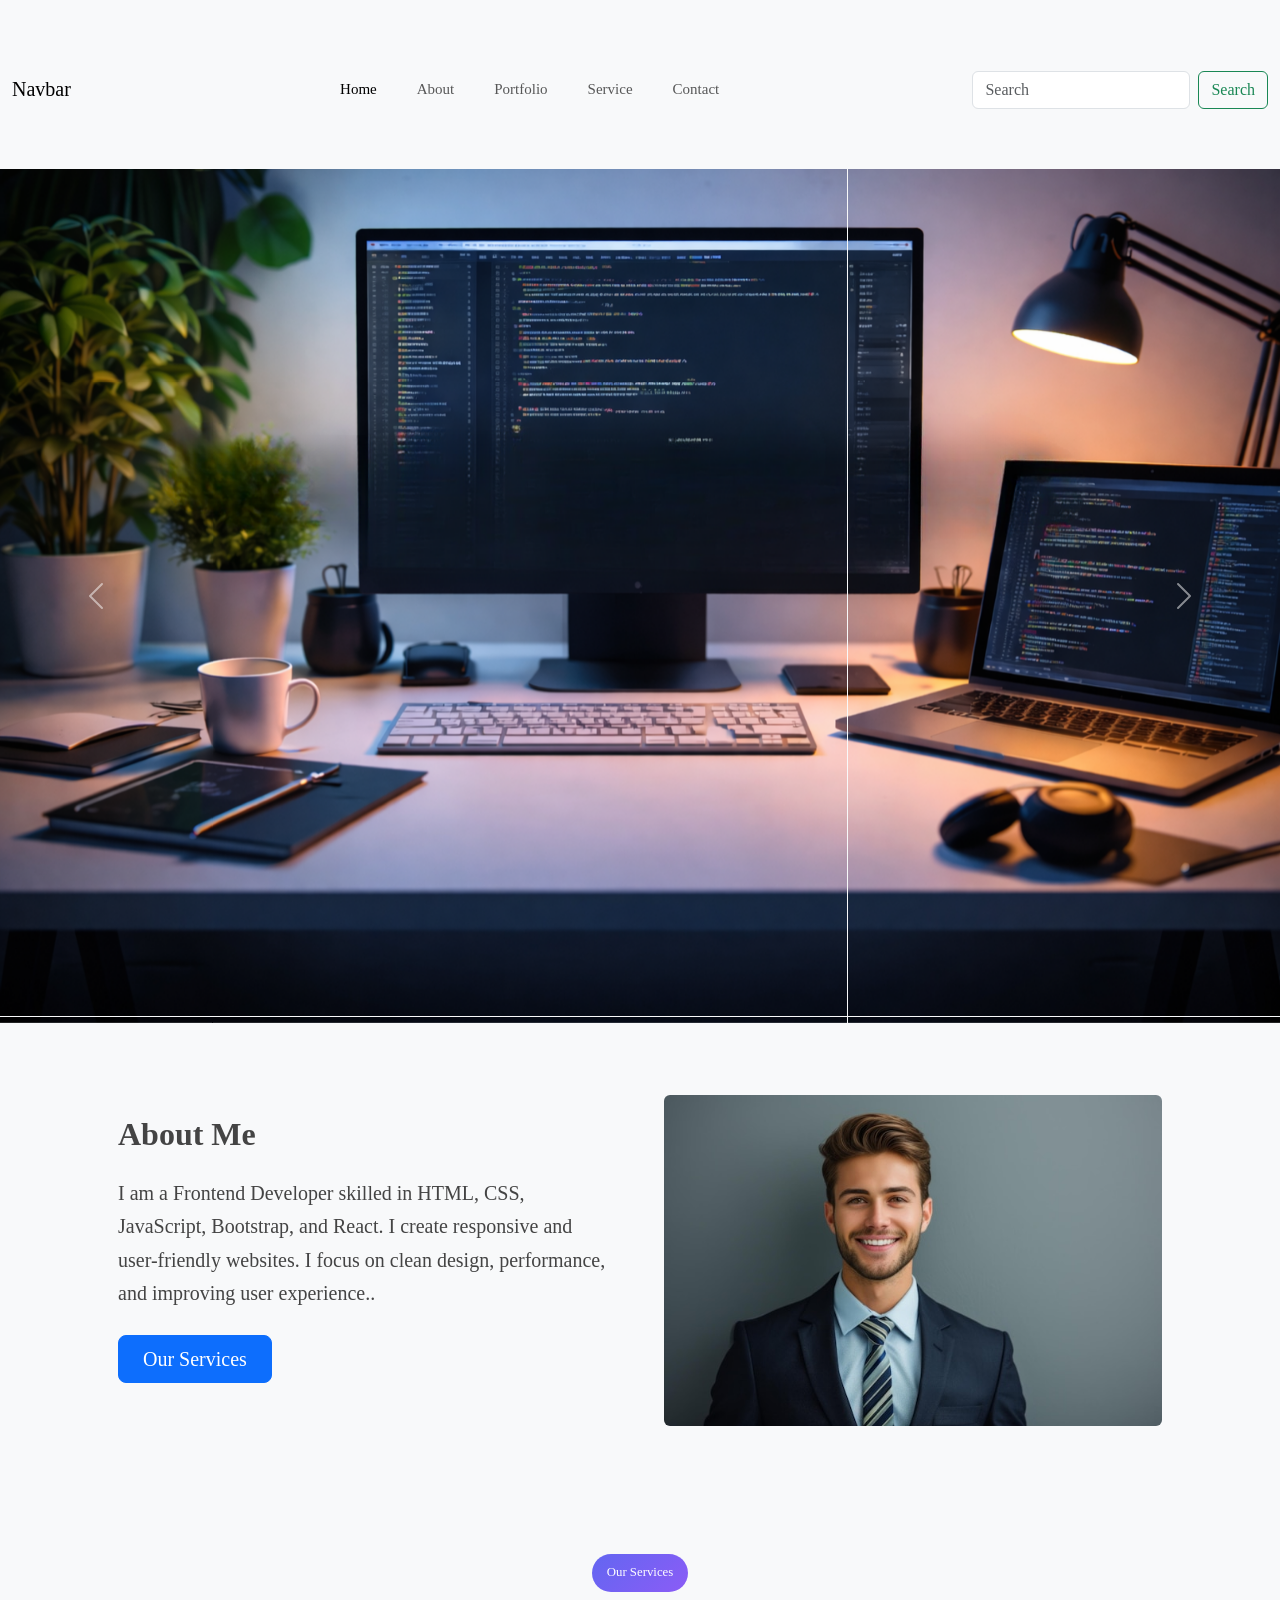
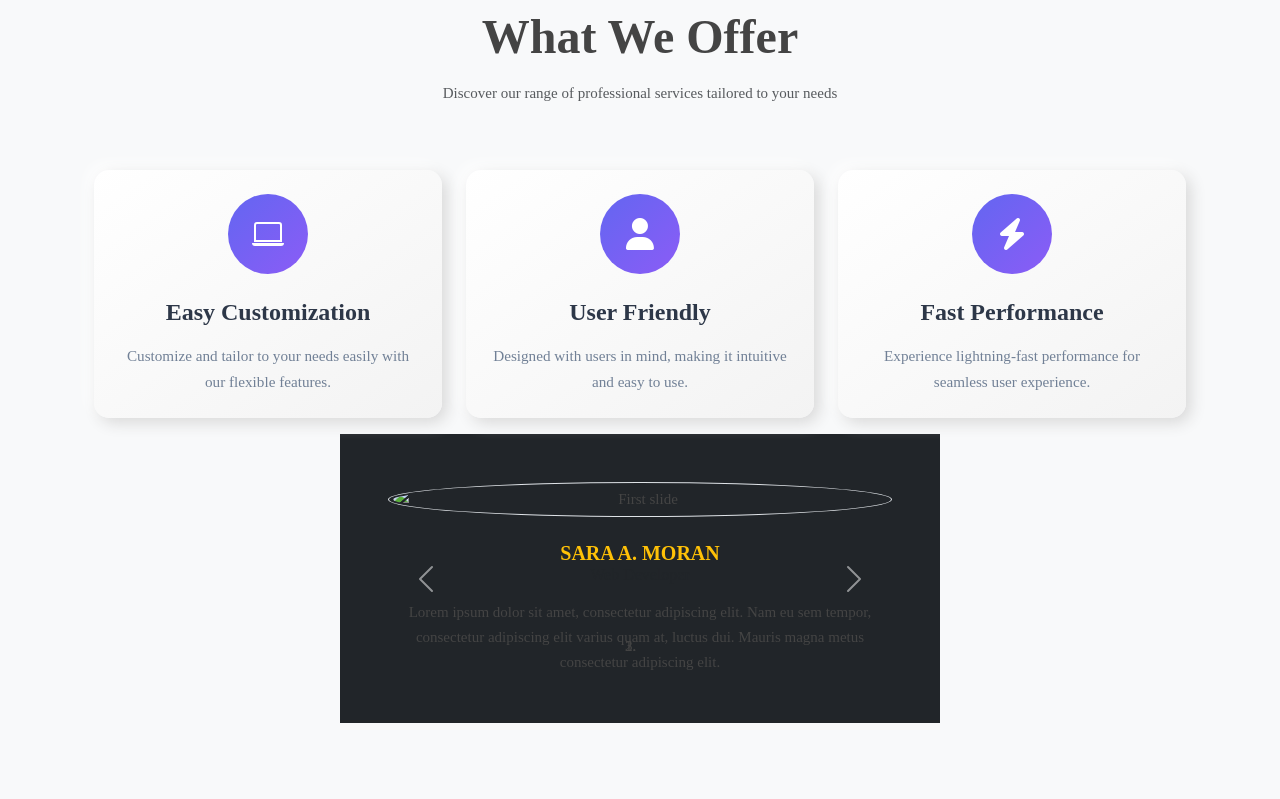
==== index.html @ 56223e3a "first commit" ====
<!DOCTYPE html>
<html lang="en">
<head>
    <meta charset="UTF-8">
    <meta name="viewport" content="width=device-width, initial-scale=1.0">
    <link rel="stylesheet" href="/bootstrap-5.3.8-dist/css/bootstrap.min.css">
    <link rel="stylesheet" href="/css/index.css">
    <link rel="stylesheet" href="https://cdn.jsdelivr.net/npm/@fortawesome/fontawesome-free@6.6.0/css/all.min.css" crossorigin="anonymous" />
    <title>Document</title>
</head>
<body>
    <!-- nav_section -->
     <nav class="navbar navbar-expand-lg bg-body-tertiary">
        <div class="container-fluid">
            <a class="navbar-brand" href="#">Navbar</a>
            <button class="navbar-toggler" type="button" data-bs-toggle="collapse" data-bs-target="#navbarSupportedContent" aria-controls="navbarSupportedContent" aria-expanded="false" aria-label="Toggle navigation">
            <span class="navbar-toggler-icon"></span>
            </button>
            <div class="collapse navbar-collapse" id="navbarSupportedContent">
            <ul class="navbar-nav mx-auto mb-2 mb-lg-0  gap-4">
                <li class="nav-item">
                <a class="nav-link active" aria-current="page" href="#">Home</a>
                </li>
                <li class="nav-item">
                    <a class="nav-link" href="#">About</a>
                </li>
                <li class="nav-item ">
                    <a class="nav-link  href="#"  >Portfolio</a>
                </li>
                <li class="nav-item">
                    <a class="nav-link" href="#">Service</a>
                </li>
                <li class="nav-item">
                    <a class="nav-link" href="#">Contact</a>
                </li>
            </ul>
            <form class="d-flex" role="search">
                <input class="form-control me-2" type="search" placeholder="Search" aria-label="Search"/>
                <button class="btn btn-outline-success" type="submit">Search</button>
            </form>
            </div>
        </div>
     </nav>
    <!-- nav_section -->

    <!-- banner-sction -->
      <div id="carouselExample" class="carousel slide carousel_slide">
        <div class="carousel-inner">
            <div class="carousel-item active">
            <img src="/imges/d.png" class="d-block w-100 h-70%" alt="...">
            </div>
            <div class="carousel-item">
            <img src="/imges/d.png" class="d-block w-100" alt="...">
            </div>
            <div class="carousel-item">
            <img src="/imges/d.png" class="d-block w-100" alt="...">
            </div>
        </div>
        <button class="carousel-control-prev" type="button" data-bs-target="#carouselExample" data-bs-slide="prev">
            <span class="carousel-control-prev-icon" aria-hidden="true"></span>
            <span class="visually-hidden">Previous</span>
        </button>
        <button class="carousel-control-next" type="button" data-bs-target="#carouselExample" data-bs-slide="next">
            <span class="carousel-control-next-icon" aria-hidden="true"></span>
            <span class="visually-hidden">Next</span>
        </button>
        </div>
    <!-- banner-sction -->
     
    <!-- about_section -->
        <section id="about" class="py-5 bg-light">
            <div class="container px-4 px-lg-5">
                <div class="row gx-4 gx-lg-5 align-items-center">
                    <div class="col-lg-6">
                        <h2 class="fw-bolder mb-4">About Me</h2>
                        <p class="lead mb-4">I am a Frontend Developer skilled in HTML, CSS, JavaScript, Bootstrap, and React. I create responsive and user-friendly websites. I focus on clean design, performance, and improving user experience..</p>
                        <a class="btn btn-primary btn-lg px-4 me-sm-3" href="#features">Our Services</a>
                    </div>
                    <div class="col-lg-6 pt-4">
                        <img src="/imges/men.jpg" alt="About TechNova" class="img-fluid rounded">
                    </div>
                </div>
            </div>
        </section>
    <!-- about_section -->

    <!-- service_section -->
     <section class="service_section">
        <div class="container">
                <div class="container">
                <div class="row justify-content-center">
                    <div class="col-12 text-center mb-5">
                        <span class="custom-badge text-white mb-3 d-inline-block">Our Services</span>
                        <h2 class="display-5 fw-bold mb-3">What We Offer</h2>
                        <p class="text-muted">Discover our range of professional services tailored to your needs</p>
                    </div>
                </div>
                <div class="row g-4">
                    <div class="col-md-4">
                        <div class="service-card h-100 p-4">
                            <div class="icon-wrapper mb-4">
                                <svg width="32" height="32" fill="white" viewBox="0 0 16 16" class="bi bi-laptop">
                                    <path
                                        d="M13.5 3a.5.5 0 0 1 .5.5V11H2V3.5a.5.5 0 0 1 .5-.5h11zm-11-1A1.5 1.5 0 0 0 1 3.5V12h14V3.5A1.5 1.5 0 0 0 13.5 2h-11zM0 12.5h16a1.5 1.5 0 0 1-1.5 1.5h-13A1.5 1.5 0 0 1 0 12.5z" />
                                </svg>
                            </div>
                            <h4 class="service-title text-center mb-3">Easy Customization</h4>
                            <p class="service-text text-center mb-0">Customize and tailor to your needs easily with our flexible features.</p>
                        </div>
                    </div>
                    <div class="col-md-4">
                        <div class="service-card h-100 p-4">
                            <div class="icon-wrapper mb-4">
                               <i class="fas fa-user"></i>
                            </div>
                            <h4 class="service-title text-center mb-3">User Friendly</h4>
                            <p class="service-text text-center mb-0">Designed with users in mind, making it intuitive and easy to use.</p>
                        </div>
                    </div>
                    <div class="col-md-4">
                        <div class="service-card h-100 p-4">
                            <div class="icon-wrapper mb-4">
                               <i class="fas fa-bolt"></i>
                            </div>
                            <h4 class="service-title text-center mb-3">Fast Performance</h4>
                            <p class="service-text text-center mb-0">Experience lightning-fast performance for seamless user experience.</p>
                        </div>
                    </div>
                </div>
            </div>
        </div>
     </section>
    <!-- service_section -->
     
    <!-- section_feedback -->
     <section class="testimonials-section">
        <div class="container">
            <div class="bg-dark p-5 mx-auto mt-3 mb-3" style="max-width:600px;">
            <div id="carouselTestimonial" class="carousel carousel-testimonial slide" data-ride="carousel">
            <ol class="carousel-indicators">
                <li data-target="#carouselTestimonial" data-slide-to="0" class="active"></li>
                <li data-target="#carouselTestimonial" data-slide-to="1"></li>
                <li data-target="#carouselTestimonial" data-slide-to="2"></li>
            </ol>
            <div class="carousel-inner">
                <div class="carousel-item text-center active">
                <div class="carousel-testimonial-img p-1 border rounded-circle m-auto">
                <img class="d-block w-100 rounded-circle" src="https://i0.wp.com/blog.codepen.io/wp-content/uploads/2012/06/Button-White-Small.png?resize=125%2C125&ssl=1" alt="First slide">
                </div>
                <h5 class="mt-4 mb-0"><strong class="text-warning text-uppercase">SARA A. MORAN</strong></h5>
                <h6 class="text-dark m-0">Web Developer</h6>
                <p class="m-0 pt-3">Lorem ipsum dolor sit amet, consectetur adipiscing elit. Nam eu sem tempor, consectetur adipiscing elit varius quam at, luctus dui. Mauris magna metus consectetur adipiscing elit.</p>
                </div>
                <div class="carousel-item text-center">
                <div class="carousel-testimonial-img p-1 border rounded-circle m-auto">
                <img class="d-block w-100 rounded-circle" src="https://i0.wp.com/blog.codepen.io/wp-content/uploads/2012/06/Button-White-Small.png?resize=125%2C125&ssl=1" alt="Second slide">
                </div>
                <h5 class="mt-4 mb-0"><strong class="text-warning text-uppercase">STEVE FONSI</strong></h5>
                <h6 class="text-dark m-0">Web Designer</h6>
                <p class="m-0 pt-3">Lorem ipsum dolor sit amet, consectetur adipiscing elit. Nam eu sem tempor, consectetur adip varius quam at, luctus dui. Mauris magna metus, dapibus nec turpis vel.</p>
                </div>
                <div class="carousel-item text-center">
                <div class="carousel-testimonial-img p-1 border rounded-circle m-auto">
                <img class="d-block w-100 rounded-circle" src="https://i0.wp.com/blog.codepen.io/wp-content/uploads/2012/06/Button-White-Small.png?resize=125%2C125&ssl=1" alt="Third slide">
                </div>
                <h5 class="mt-4 mb-0"><strong class="text-warning text-uppercase">SANDRA M. GARCIA</strong></h5>
                <h6 class="text-dark m-0">Seo Analyst</h6>
                <p class="m-0 pt-3">Lorem ipsum dolor sit amet, consectetur adipiscing elit. Nam eu sem tempor, varius quam at, consectetur adipiscing elit consectetur adipiscing elit luctus dui. Mauris magna metus.</p>
                </div>
            </div>
            <a class="carousel-control-prev" href="#carouselTestimonial" role="button" data-slide="prev">
                <span class="carousel-control-prev-icon" aria-hidden="true"></span>
                <span class="sr-only">Previous</span>
            </a>
            <a class="carousel-control-next" href="#carouselTestimonial" role="button" data-slide="next">
                <span class="carousel-control-next-icon" aria-hidden="true"></span>
                <span class="sr-only">Next</span>
            </a>
            </div>
            </div>
        </div>
    <!-- section_feedback -->
    <script src="/bootstrap-5.3.8-dist/js/bootstrap.min.js"></script>
    <script src="/js/index.js"></script>
</body>
</html>
---- css/index.css ----
.carousel_slide{
    margin-top: 50px !important;
}

/* service_section */

.service_section{
    margin-top: 80px;
}
.service-card {
            transition: all 0.3s ease;
            border: none;
            border-radius: 15px;
            overflow: hidden;
            background: linear-gradient(145deg, #ffffff, #f3f3f3);
            box-shadow: 5px 5px 15px #d9d9d9, -5px -5px 15px #ffffff;
        }
        
        .service-card:hover {
            transform: translateY(-10px);
            box-shadow: 8px 8px 20px #d1d1d1, -8px -8px 20px #ffffff;
        }
        
        .icon-wrapper {
            width: 80px;
            height: 80px;
            border-radius: 50%;
            display: flex;
            align-items: center;
            justify-content: center;
            margin: 0 auto;
            background: linear-gradient(135deg, #6366f1, #8b5cf6);
        }

        .icon-wrapper i {
            color: #ffffff;
            font-size: 2rem;
        }
        
        .custom-badge {
            background: linear-gradient(135deg, #6366f1, #8b5cf6);
            padding: 8px 15px;
            border-radius: 20px;
            font-size: 0.8rem;
            font-weight: 500;
        }
        
        .service-title {
            color: #2d3748;
            font-weight: 600;
        }
        
        .service-text {
            color: #718096;
            font-size: 0.95rem;
        }

        body {
            background-color: #f8f9fa;
            min-height: 100vh;
            padding: 40px 0;
        }
/* service_section */

/* client_feedback */
img {
  max-width: 100%;
}

body {
  font-family: 'Roboto Slab', serif;
  font-size: 15px;
  line-height: 1.67;
  color: #444;
  padding: 60px 0;
}

.section-title {
  font-size: 28px;
  margin-bottom: 20px;
  padding-bottom: 20px;
  font-weight: 400;
  display: inline-block;
  position: relative;
}
.section-title:after,
.section-title:before {
  content: '';
  position: absolute;
  bottom: 0;
}
.section-title:after {
  height: 2px;
  background-color: rgba(252, 92, 15, 0.46);
  left: 25%;
  right: 25%;
}

.section-title:before {
  width: 15px;
  height: 15px;
  border: 3px solid #fff;
  background-color: #fc5c0f;
  left: 50%;
  transform: translatex(-50%);
  bottom: -6px;
  z-index: 9;
  border-radius: 50%;
}

/* CAROUSEL STARTS */
.customer-feedback .owl-item img {
  width: 85px;
  height: 85px;
}

.feedback-slider-item {
  position: relative;
  padding: 60px;
  margin-top: -40px;
}

.customer-name {
  margin-top: 15px;
  margin-bottom: 25px;
  font-size: 20px;
  font-weight: 500;
}

.feedback-slider-item p {
  line-height: 1.875;
}

.customer-rating {
  background-color: #eee;
  border: 3px solid #fff;
  color: rgba(1, 1, 1, 0.702);
  font-weight: 700;
  border-radius: 50%;
  position: absolute;
  width: 47px;
  height: 47px;
  line-height: 44px;
  font-size: 15px;
  right: 0;
  top: 77px;
  text-indent: -3px;
}

.thumb-prev .customer-rating {
  top: -20px;
  left: 0;
  right: auto;
}

.thumb-next .customer-rating {
  top: -20px;
  right: 0;
}

.customer-rating i {
  color: rgb(251, 90, 13);
  position: absolute;
  top: 10px;
  right: 5px;
  font-weight: 600;
  font-size: 12px;
}

/* GREY BACKGROUND COLOR OF THE ACTIVE SLIDER */
.feedback-slider-item:after {
  content: '';
  position: absolute;
  left: 20px;
  right: 20px;
  bottom: 0;
  top: 103px;
  background-color: #f6f6f6;
  border: 1px solid rgba(251, 90, 13, .1);
  border-radius: 10px;
  z-index: -1;
}

.thumb-prev,
.thumb-next {
  position: absolute;
  z-index: 99;
  top: 45%;
  width: 98px;
  height: 98px;
  left: -90px;
  cursor: pointer;
  -webkit-transition: all .3s;
  transition: all .3s;
}

.thumb-next {
  left: auto;
  right: -90px;
}

.feedback-slider-thumb img {
  width: 100%;
  height: 100%;
  border-radius: 50%;
  overflow: hidden;
}

.feedback-slider-thumb:hover {
  opacity: .8;
  -ms-filter: "progid:DXImageTransform.Microsoft.Alpha(Opacity=80)";
}

.customer-feedback .owl-nav [class*="owl-"] {
  position: relative;
  display: inline-block;
  bottom: 45px;
  transition: all .2s ease-in;
}

.customer-feedback .owl-nav i {
  background-color: transparent;
  color: rgb(251, 90, 13);
  font-size: 25px;
}

.customer-feedback .owl-prev {
  left: -15px;
}

.customer-feedback .owl-prev:hover {
  left: -20px;
}

.customer-feedback .owl-next {
  right: -15px;
}

.customer-feedback .owl-next:hover {
  right: -20px;
}

/* DOTS */
.customer-feedback .owl-dots {
  position: absolute;
  left: 50%;
  transform: translateX(-50%);
  bottom: 35px;
}
.customer-feedback .owl-dot {
  display: inline-block;
}

.customer-feedback .owl-dots .owl-dot span {
  width: 11px;
  height: 11px;
  margin: 0 5px;
  background: #fff;
  border: 1px solid rgb(251, 90, 13);
  display: block;
  -webkit-backface-visibility: visible;
  -webkit-transition: all 200ms ease;
  transition: all 200ms ease;
  border-radius: 50%;
}

.customer-feedback .owl-dots .owl-dot.active span {
  background-color: rgb(251, 90, 13);
}

/* RESPONSIVE */
@media screen and (max-width: 767px) {
  .feedback-slider-item:after {
    left: 30px;
    right: 30px;
  }
  .customer-feedback .owl-nav [class*="owl-"] {
    position: absolute;
    top: 50%;
    transform: translateY(-50%);
    margin-top: 45px;
    bottom: auto;
  }
  .customer-feedback .owl-prev {
    left: 0;
  }
  .customer-feedback .owl-next {
    right: 0;
  }
  
}

/* extra */
.copyright {
  text-align: center;
  margin-top: 30px;
  font-size: 1.6rem;
  background-color: #eee;
}
.copyright a {
  display: inline-block;
  padding: 10px 2px;
}
.upwork {
  color: #37a000;
}
.upwork:after {
  content: '/';
  margin-left: 10px;
}
.fiverr {
  color: #1dbf73;
}
.copyright .triplebyte {
  display: block;
  padding-top: 0;
  color: #344759;
  text-decoration: underline;
} 
/* client_feedback */
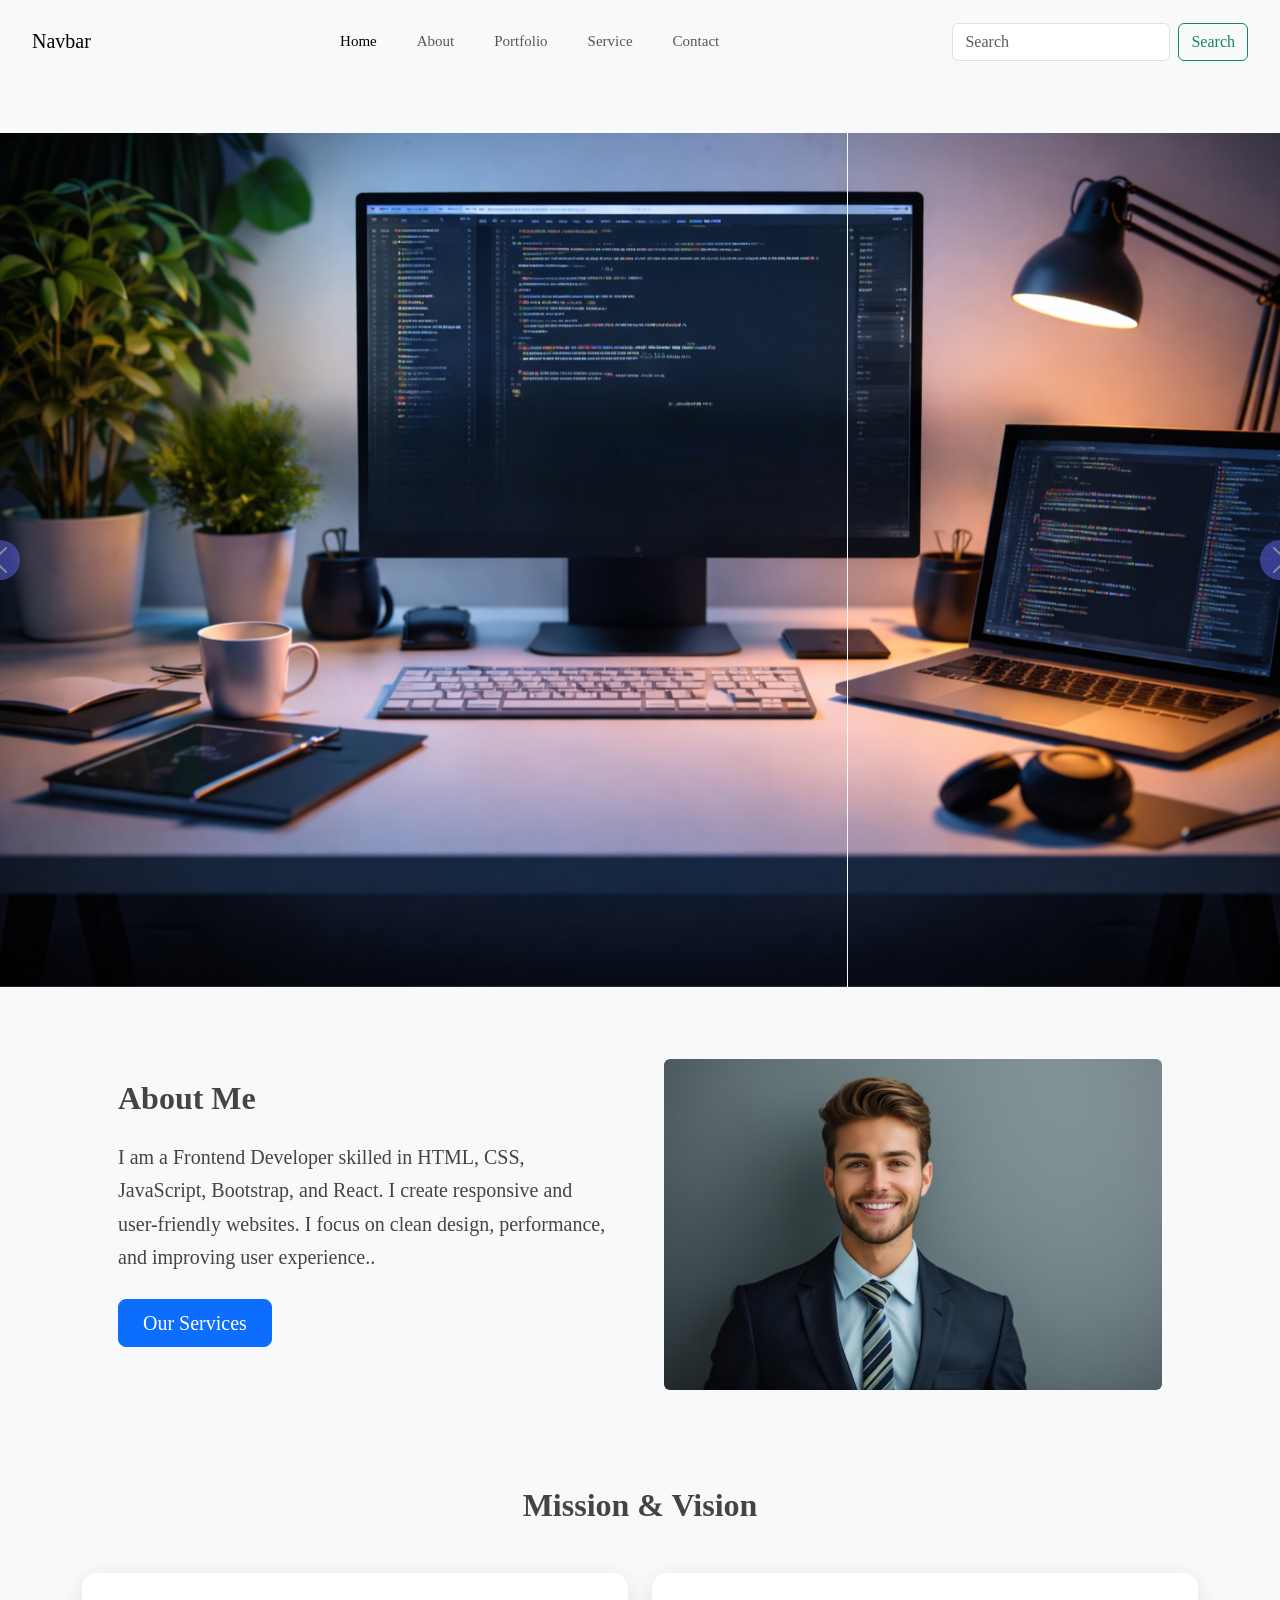
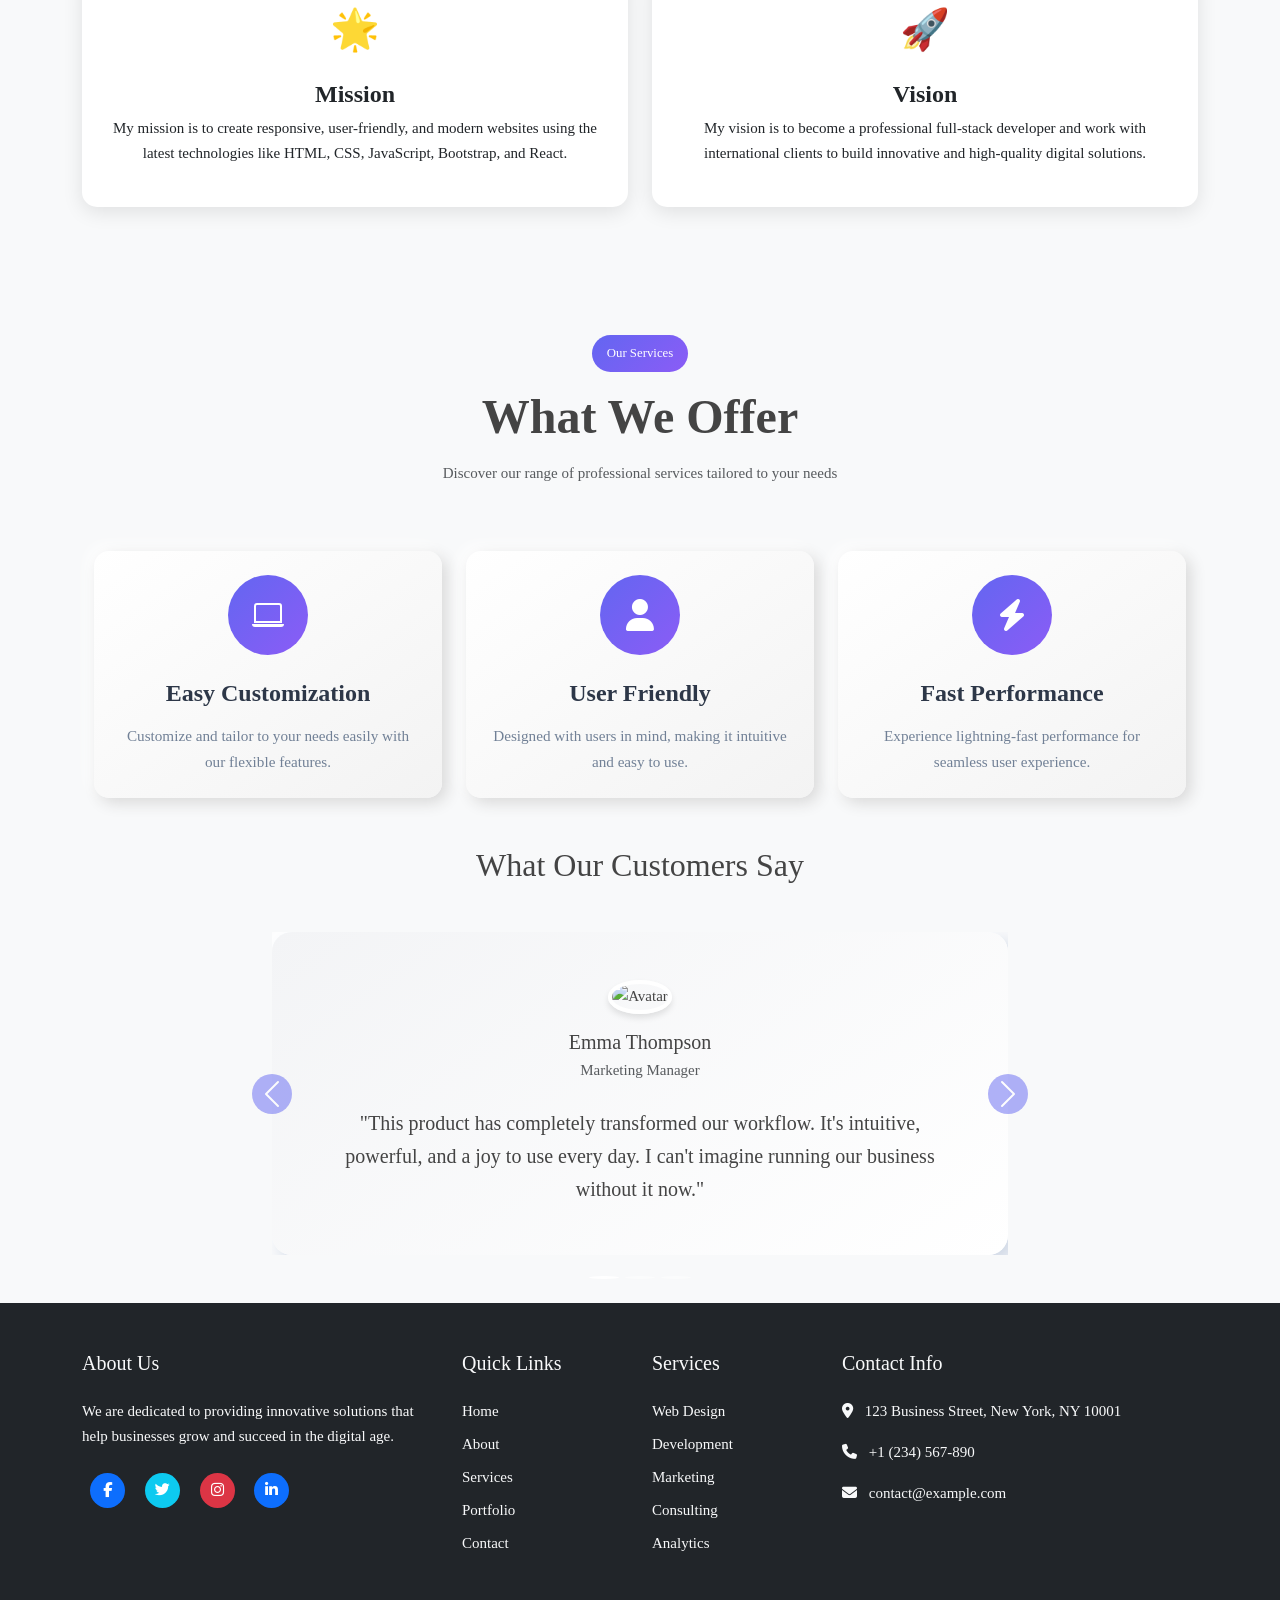
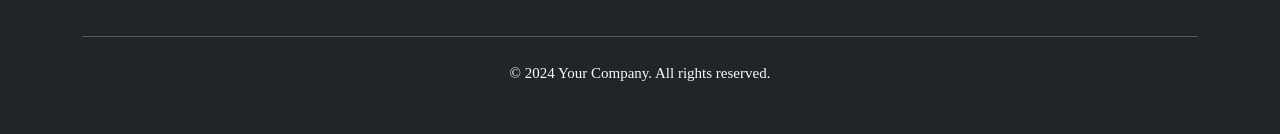
==== commit bff6e58f: "update" ====
--- a/index.html
+++ b/index.html
@@ -19,10 +19,10 @@
             <div class="collapse navbar-collapse" id="navbarSupportedContent">
             <ul class="navbar-nav mx-auto mb-2 mb-lg-0  gap-4">
                 <li class="nav-item">
-                <a class="nav-link active" aria-current="page" href="#">Home</a>
+                <a class="nav-link active" aria-current="page" href="./index.html">Home</a>
                 </li>
                 <li class="nav-item">
-                    <a class="nav-link" href="#">About</a>
+                    <a class="nav-link" href="./pages/about.html">About</a>
                 </li>
                 <li class="nav-item ">
                     <a class="nav-link  href="#"  >Portfolio</a>
@@ -44,7 +44,7 @@
     <!-- nav_section -->
 
     <!-- banner-sction -->
-      <div id="carouselExample" class="carousel slide carousel_slide">
+      <div id="carouselExample" class="carousel slide carousel_slide ">
         <div class="carousel-inner">
             <div class="carousel-item active">
             <img src="/imges/d.png" class="d-block w-100 h-70%" alt="...">
@@ -84,6 +84,46 @@
         </section>
     <!-- about_section -->
 
+    <!-- vision_section -->
+      <section class="mission-vision py-5">
+            <div class="container">
+                <h2 class="text-center mb-5 fw-bold">Mission & Vision</h2>
+
+                <div class="row g-4">
+
+                <!-- Mission -->
+                <div class="col-md-6">
+                    <div class="card mv-card text-center p-4 h-100">
+                    <div class="icon mb-3">
+                        🌟
+                    </div>
+                    <h4 class="fw-bold">Mission</h4>
+                    <p>
+                        My mission is to create responsive, user-friendly, and modern websites 
+                        using the latest technologies like HTML, CSS, JavaScript, Bootstrap, and React.
+                    </p>
+                    </div>
+                </div>
+
+                <!-- Vision -->
+                <div class="col-md-6">
+                    <div class="card mv-card text-center p-4 h-100">
+                    <div class="icon mb-3">
+                        🚀
+                    </div>
+                    <h4 class="fw-bold">Vision</h4>
+                    <p>
+                        My vision is to become a professional full-stack developer and work with 
+                        international clients to build innovative and high-quality digital solutions.
+                    </p>
+                    </div>
+                </div>
+
+                </div>
+            </div>
+      </section>
+    <!-- vision_section -->
+
     <!-- service_section -->
      <section class="service_section">
         <div class="container">
@@ -133,53 +173,150 @@
     <!-- service_section -->
      
     <!-- section_feedback -->
-     <section class="testimonials-section">
-        <div class="container">
-            <div class="bg-dark p-5 mx-auto mt-3 mb-3" style="max-width:600px;">
-            <div id="carouselTestimonial" class="carousel carousel-testimonial slide" data-ride="carousel">
-            <ol class="carousel-indicators">
-                <li data-target="#carouselTestimonial" data-slide-to="0" class="active"></li>
-                <li data-target="#carouselTestimonial" data-slide-to="1"></li>
-                <li data-target="#carouselTestimonial" data-slide-to="2"></li>
-            </ol>
-            <div class="carousel-inner">
-                <div class="carousel-item text-center active">
-                <div class="carousel-testimonial-img p-1 border rounded-circle m-auto">
-                <img class="d-block w-100 rounded-circle" src="https://i0.wp.com/blog.codepen.io/wp-content/uploads/2012/06/Button-White-Small.png?resize=125%2C125&ssl=1" alt="First slide">
-                </div>
-                <h5 class="mt-4 mb-0"><strong class="text-warning text-uppercase">SARA A. MORAN</strong></h5>
-                <h6 class="text-dark m-0">Web Developer</h6>
-                <p class="m-0 pt-3">Lorem ipsum dolor sit amet, consectetur adipiscing elit. Nam eu sem tempor, consectetur adipiscing elit varius quam at, luctus dui. Mauris magna metus consectetur adipiscing elit.</p>
-                </div>
-                <div class="carousel-item text-center">
-                <div class="carousel-testimonial-img p-1 border rounded-circle m-auto">
-                <img class="d-block w-100 rounded-circle" src="https://i0.wp.com/blog.codepen.io/wp-content/uploads/2012/06/Button-White-Small.png?resize=125%2C125&ssl=1" alt="Second slide">
-                </div>
-                <h5 class="mt-4 mb-0"><strong class="text-warning text-uppercase">STEVE FONSI</strong></h5>
-                <h6 class="text-dark m-0">Web Designer</h6>
-                <p class="m-0 pt-3">Lorem ipsum dolor sit amet, consectetur adipiscing elit. Nam eu sem tempor, consectetur adip varius quam at, luctus dui. Mauris magna metus, dapibus nec turpis vel.</p>
-                </div>
-                <div class="carousel-item text-center">
-                <div class="carousel-testimonial-img p-1 border rounded-circle m-auto">
-                <img class="d-block w-100 rounded-circle" src="https://i0.wp.com/blog.codepen.io/wp-content/uploads/2012/06/Button-White-Small.png?resize=125%2C125&ssl=1" alt="Third slide">
-                </div>
-                <h5 class="mt-4 mb-0"><strong class="text-warning text-uppercase">SANDRA M. GARCIA</strong></h5>
-                <h6 class="text-dark m-0">Seo Analyst</h6>
-                <p class="m-0 pt-3">Lorem ipsum dolor sit amet, consectetur adipiscing elit. Nam eu sem tempor, varius quam at, consectetur adipiscing elit consectetur adipiscing elit luctus dui. Mauris magna metus.</p>
-                </div>
-            </div>
-            <a class="carousel-control-prev" href="#carouselTestimonial" role="button" data-slide="prev">
-                <span class="carousel-control-prev-icon" aria-hidden="true"></span>
-                <span class="sr-only">Previous</span>
-            </a>
-            <a class="carousel-control-next" href="#carouselTestimonial" role="button" data-slide="next">
-                <span class="carousel-control-next-icon" aria-hidden="true"></span>
-                <span class="sr-only">Next</span>
-            </a>
-            </div>
-            </div>
-        </div>
+     <section class="footer_section">
+         <div class="bg-light">
+             <div class="container py-5">
+                 <h2 class="text-center mb-5">What Our Customers Say</h2>
+                 <div class="row justify-content-center">
+                     <div class="col-lg-8">
+                         <div id="testimonialCarousel" class="carousel slide" data-bs-ride="carousel">
+                             <div class="carousel-inner">
+                                 <div class="carousel-item active">
+                                     <div class="testimonial-card p-4 p-md-5">
+                                         <i class="bi bi-quote quote-icon position-absolute top-0 start-0 mt-3 ms-3"></i>
+                                         <div class="text-center mb-4">
+                                             <img src="https://randomuser.me/api/portraits/women/32.jpg" alt="Avatar" class="avatar mb-3">
+                                             <h5 class="mb-1">Emma Thompson</h5>
+                                             <p class="text-muted mb-0">Marketing Manager</p>
+                                         </div>
+                                         <p class="lead text-center mb-0">"This product has completely transformed our workflow.
+                                             It's intuitive, powerful, and a joy to use every day. I can't imagine running our
+                                             business without it now."</p>
+                                     </div>
+                                 </div>
+                                 <div class="carousel-item">
+                                     <div class="testimonial-card p-4 p-md-5">
+                                         <i class="bi bi-quote quote-icon position-absolute top-0 start-0 mt-3 ms-3"></i>
+                                         <div class="text-center mb-4">
+                                             <img src="https://randomuser.me/api/portraits/men/47.jpg" alt="Avatar" class="avatar mb-3">
+                                             <h5 class="mb-1">Michael Chen</h5>
+                                             <p class="text-muted mb-0">Software Engineer</p>
+                                         </div>
+                                         <p class="lead text-center mb-0">"The level of customer support is outstanding. Whenever
+                                             I've had a question or issue, the team has been quick to respond and always goes
+                                             above and beyond to help."</p>
+                                     </div>
+                                 </div>
+                                 <div class="carousel-item">
+                                     <div class="testimonial-card p-4 p-md-5">
+                                         <i class="bi bi-quote quote-icon position-absolute top-0 start-0 mt-3 ms-3"></i>
+                                         <div class="text-center mb-4">
+                                             <img src="https://randomuser.me/api/portraits/women/65.jpg" alt="Avatar" class="avatar mb-3">
+                                             <h5 class="mb-1">Sophia Rodriguez</h5>
+                                             <p class="text-muted mb-0">Small Business Owner</p>
+                                         </div>
+                                         <p class="lead text-center mb-0">"As a small business owner, I was hesitant to invest in
+                                             new software, but this has paid for itself many times over. It's been a game-changer
+                                             for my company's efficiency."</p>
+                                     </div>
+                                 </div>
+                             </div>
+                             <button class="carousel-control-prev" type="button" data-bs-target="#testimonialCarousel" data-bs-slide="prev">
+                                 <span class="carousel-control-prev-icon" aria-hidden="true"></span>
+                                 <span class="visually-hidden">Previous</span>
+                             </button>
+                             <button class="carousel-control-next" type="button" data-bs-target="#testimonialCarousel" data-bs-slide="next">
+                                 <span class="carousel-control-next-icon" aria-hidden="true"></span>
+                                 <span class="visually-hidden">Next</span>
+                             </button>
+                             <div class="carousel-indicators">
+                                 <button type="button" data-bs-target="#testimonialCarousel" data-bs-slide-to="0" class="active" aria-current="true" aria-label="Slide 1"></button>
+                                 <button type="button" data-bs-target="#testimonialCarousel" data-bs-slide-to="1" aria-label="Slide 2"></button>
+                                 <button type="button" data-bs-target="#testimonialCarousel" data-bs-slide-to="2" aria-label="Slide 3"></button>
+                             </div>
+                         </div>
+                     </div>
+                 </div>
+             </div>
+         </div>
+
+     </section>
+         
     <!-- section_feedback -->
+
+    <!-- Footer_section -->
+        <footer class="bg-dark text-light py-5">
+            <div class="container">
+                <div class="row g-4">
+                    <!-- Company Info -->
+                    <div class="col-lg-4 col-md-6">
+                        <h5 class="mb-4">About Us</h5>
+                        <p class="mb-4">We are dedicated to providing innovative solutions that help businesses grow and succeed
+                            in the digital age.</p>
+                        <div class="social-links">
+                            <a href="#" class="social-icon bg-primary"><i class="fab fa-facebook-f"></i></a>
+                            <a href="#" class="social-icon bg-info"><i class="fab fa-twitter"></i></a>
+                            <a href="#" class="social-icon bg-danger"><i class="fab fa-instagram"></i></a>
+                            <a href="#" class="social-icon bg-primary"><i class="fab fa-linkedin-in"></i></a>
+                        </div>
+                    </div>
+
+                    <!-- Quick Links -->
+                    <div class="col-lg-2 col-md-6">
+                        <h5 class="mb-4">Quick Links</h5>
+                        <ul class="list-unstyled">
+                            <li class="mb-2"><a href="#" class="footer-link">Home</a></li>
+                            <li class="mb-2"><a href="#" class="footer-link">About</a></li>
+                            <li class="mb-2"><a href="#" class="footer-link">Services</a></li>
+                            <li class="mb-2"><a href="#" class="footer-link">Portfolio</a></li>
+                            <li class="mb-2"><a href="#" class="footer-link">Contact</a></li>
+                        </ul>
+                    </div>
+
+                    <!-- Services -->
+                    <div class="col-lg-2 col-md-6">
+                        <h5 class="mb-4">Services</h5>
+                        <ul class="list-unstyled">
+                            <li class="mb-2"><a href="#" class="footer-link">Web Design</a></li>
+                            <li class="mb-2"><a href="#" class="footer-link">Development</a></li>
+                            <li class="mb-2"><a href="#" class="footer-link">Marketing</a></li>
+                            <li class="mb-2"><a href="#" class="footer-link">Consulting</a></li>
+                            <li class="mb-2"><a href="#" class="footer-link">Analytics</a></li>
+                        </ul>
+                    </div>
+
+                    <!-- Contact Info -->
+                    <div class="col-lg-4 col-md-6">
+                        <h5 class="mb-4">Contact Info</h5>
+                        <ul class="list-unstyled">
+                            <li class="mb-3">
+                                <i class="fas fa-map-marker-alt me-2"></i>
+                                123 Business Street, New York, NY 10001
+                            </li>
+                            <li class="mb-3">
+                                <i class="fas fa-phone me-2"></i>
+                                <a href="tel:+1234567890" class="footer-link">+1 (234) 567-890</a>
+                            </li>
+                            <li class="mb-3">
+                                <i class="fas fa-envelope me-2"></i>
+                                <a href="mailto:contact@example.com" class="footer-link">contact@example.com</a>
+                            </li>
+                        </ul>
+                    </div>
+                </div>
+
+                <!-- Copyright -->
+                <div class="row mt-5">
+                    <div class="col-12">
+                        <hr class="mb-4">
+                        <div class="text-center">
+                            <p class="mb-0">&copy; 2024 Your Company. All rights reserved.</p>
+                        </div>
+                    </div>
+                </div>
+            </div>
+        </footer>
+    <!-- Footer_section -->
     <script src="/bootstrap-5.3.8-dist/js/bootstrap.min.js"></script>
     <script src="/js/index.js"></script>
 </body>
--- a/css/index.css
+++ b/css/index.css
@@ -1,5 +1,15 @@
+
+body{
+    overflow-x: hidden;
+    box-sizing: border-box;
+}
+
 .carousel_slide{
     margin-top: 50px !important;
+}
+
+.navbar{
+  padding: 20px;
 }
 
 /* service_section */
@@ -58,7 +68,7 @@
         body {
             background-color: #f8f9fa;
             min-height: 100vh;
-            padding: 40px 0;
+            /* padding: 40px 0; */
         }
 /* service_section */
 
@@ -72,7 +82,7 @@
   font-size: 15px;
   line-height: 1.67;
   color: #444;
-  padding: 60px 0;
+  /* padding: 60px 0; */
 }
 
 .section-title {
@@ -317,4 +327,116 @@
   color: #344759;
   text-decoration: underline;
 } 
-/* client_feedback */+/* client_feedback */
+
+/* footer_section */
+.footer-link {
+    color: #f8f9fa;
+    text-decoration: none;
+    transition: color 0.3s ease;
+}
+
+.footer-link:hover {
+    color: #0d6efd;
+}
+
+.social-icon {
+    width: 35px;
+    height: 35px;
+    line-height: 35px;
+    border-radius: 50%;
+    text-align: center;
+    color: #fff;
+    display: inline-block;
+    margin: 0 8px;
+    transition: all 0.3s ease;
+}
+
+.social-icon:hover {
+    transform: translateY(-3px);
+    color: #fff;
+}
+/* footer_section */
+
+/* testimonila_section */
+.testimonial-card {
+    background: linear-gradient(145deg, #f3f4f6, #ffffff);
+    border-radius: 20px;
+    box-shadow: 8px 8px 16px #d1d9e6, -8px -8px 16px #ffffff;
+    transition: transform 0.3s ease;
+}
+
+.testimonial-card:hover {
+    transform: translateY(-5px);
+}
+
+.quote-icon {
+    font-size: 4rem;
+    color: #6366f1;
+    opacity: 0.2;
+}
+
+.avatar {
+    width: 80px;
+    height: 80px;
+    border-radius: 50%;
+    object-fit: cover;
+    border: 4px solid #ffffff;
+    box-shadow: 0 4px 6px rgba(0, 0, 0, 0.1);
+}
+
+.carousel-control-prev,
+.carousel-control-next {
+    width: 40px;
+    height: 40px;
+    background-color: #6366f1;
+    border-radius: 50%;
+    top: 50%;
+    transform: translateY(-50%);
+}
+
+.carousel-control-prev {
+    left: -20px;
+}
+
+.carousel-control-next {
+    right: -20px;
+}
+
+.carousel-indicators {
+    bottom: -50px;
+}
+
+.carousel-indicators button {
+    width: 12px;
+    height: 12px;
+    border-radius: 50%;
+    background-color: #6366f1;
+    opacity: 0.5;
+}
+
+.carousel-indicators .active {
+    opacity: 1;
+}
+/* testimonila_section */
+
+/* vision_section */
+.mission-vision {
+  background: #f8f9fa;
+}
+
+.mv-card {
+  border: none;
+  border-radius: 15px;
+  transition: 0.3s;
+  box-shadow: 0 5px 20px rgba(0,0,0,0.1);
+}
+
+.mv-card:hover {
+  transform: translateY(-10px);
+}
+
+.icon {
+  font-size: 40px;
+}
+/* vision_section */
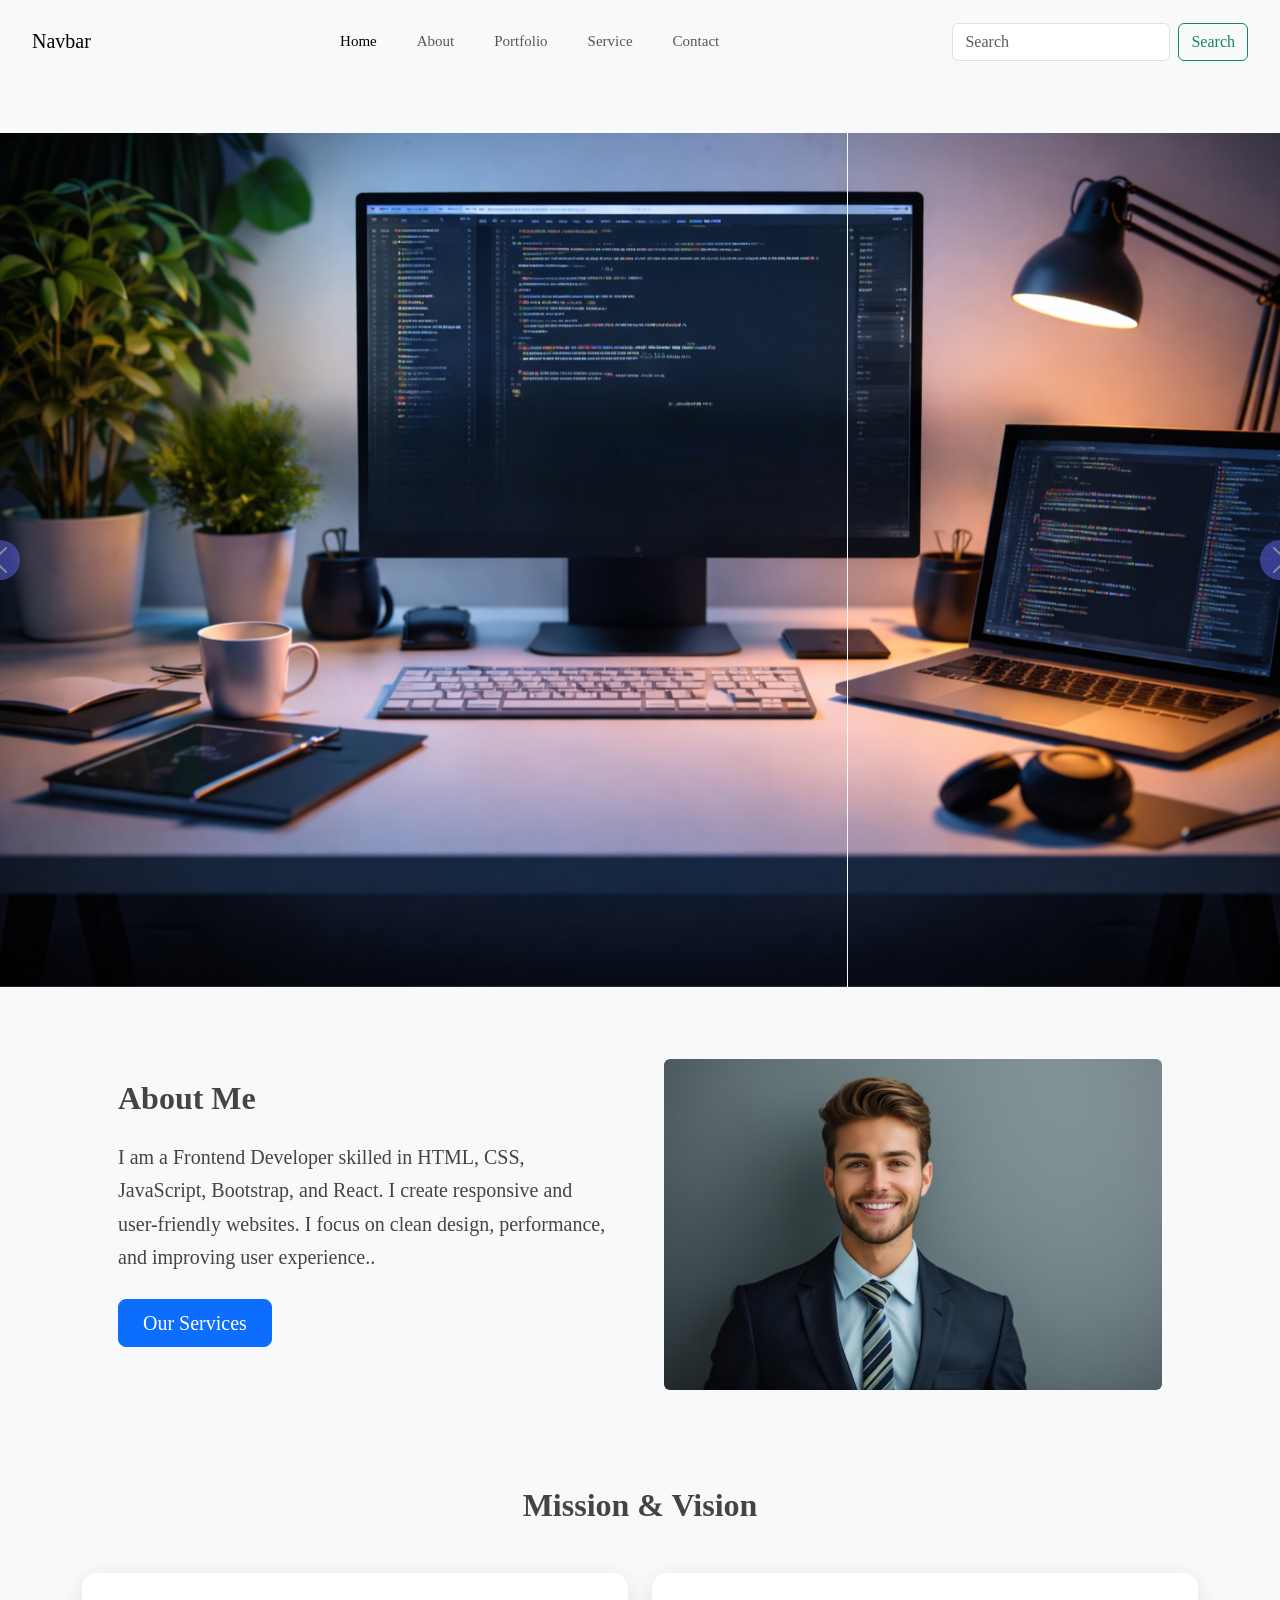
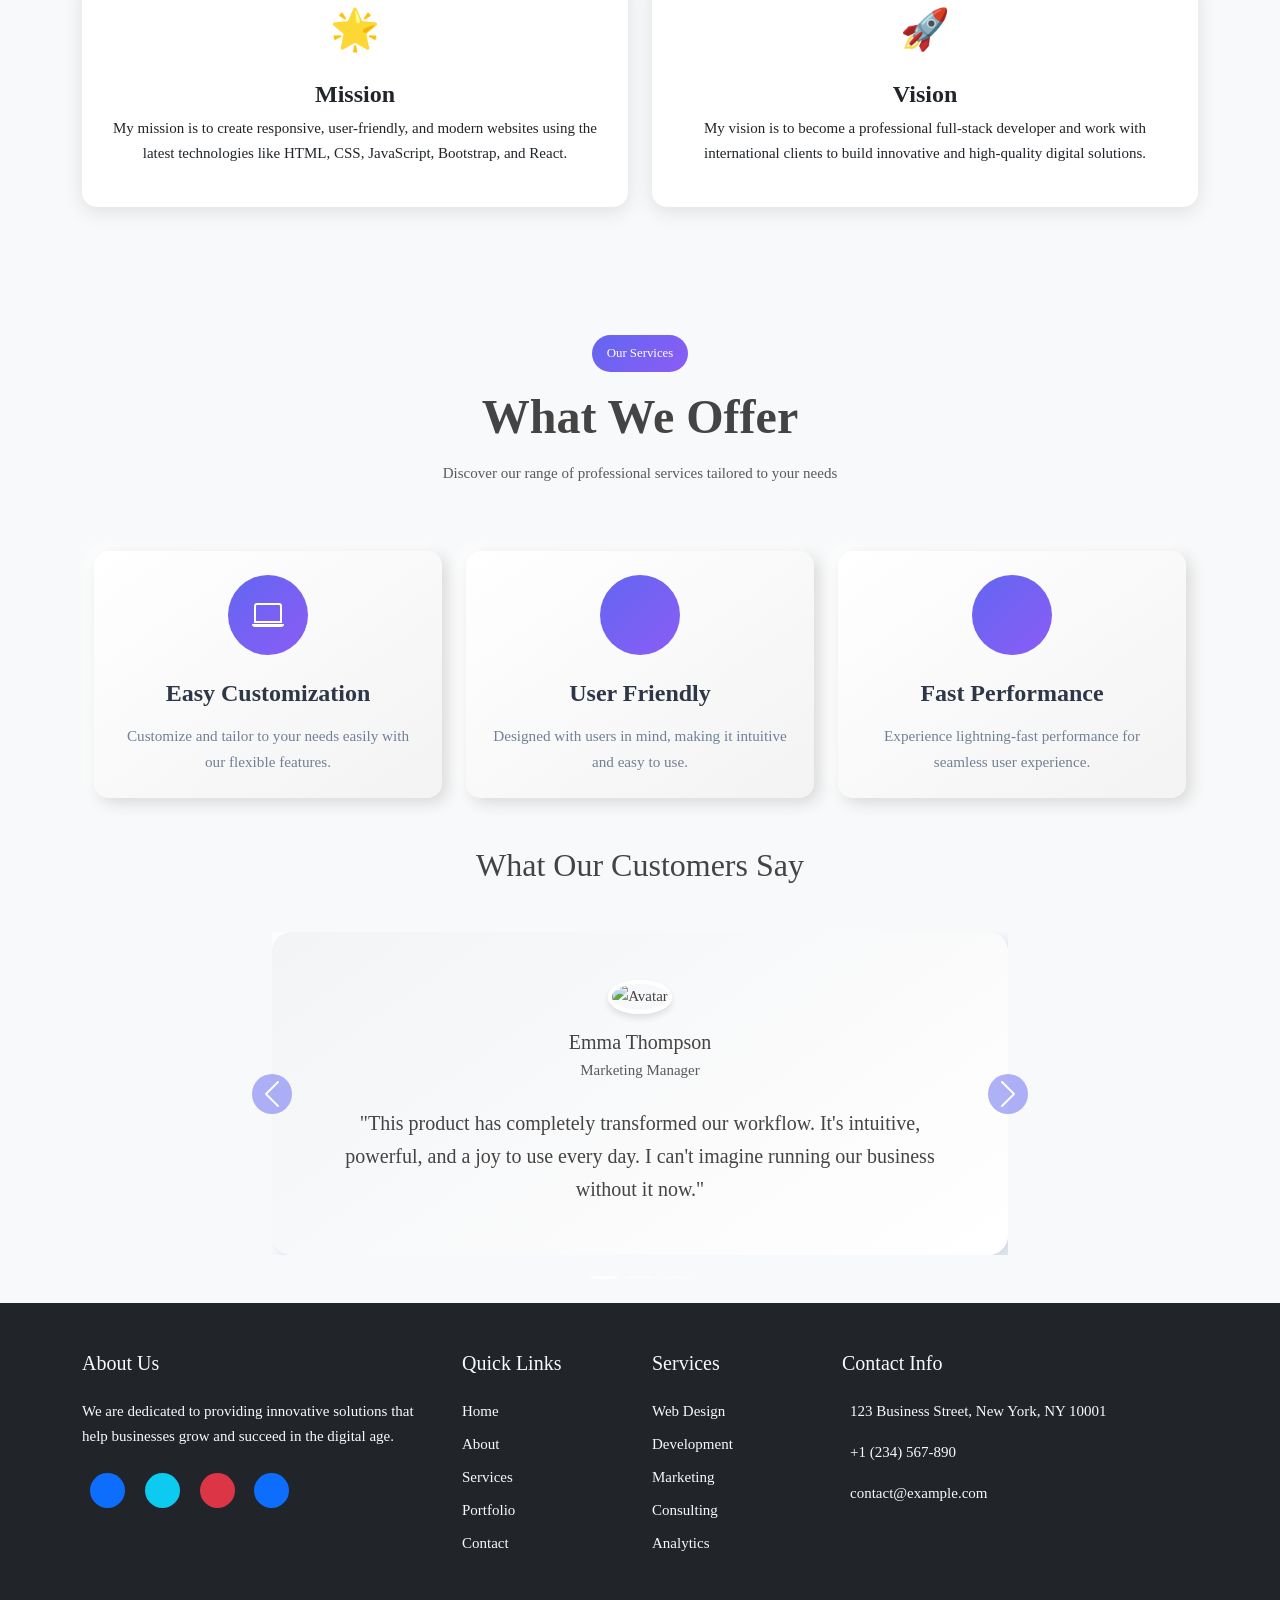
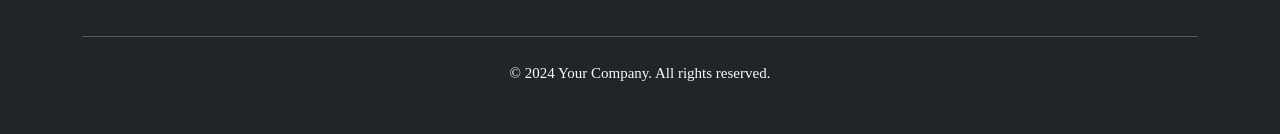
==== commit f7533186: "add offcanvas" ====
--- a/index.html
+++ b/index.html
@@ -5,7 +5,7 @@
     <meta name="viewport" content="width=device-width, initial-scale=1.0">
     <link rel="stylesheet" href="/bootstrap-5.3.8-dist/css/bootstrap.min.css">
     <link rel="stylesheet" href="/css/index.css">
-    <link rel="stylesheet" href="https://cdn.jsdelivr.net/npm/@fortawesome/fontawesome-free@6.6.0/css/all.min.css" crossorigin="anonymous" />
+    <link rel="sty lesheet" href="https://cdn.jsdelivr.net/npm/@fortawesome/fontawesome-free@6.6.0/css/all.min.css" crossorigin="anonymous" />
     <title>Document</title>
 </head>
 <body>
@@ -13,8 +13,9 @@
      <nav class="navbar navbar-expand-lg bg-body-tertiary">
         <div class="container-fluid">
             <a class="navbar-brand" href="#">Navbar</a>
-            <button class="navbar-toggler" type="button" data-bs-toggle="collapse" data-bs-target="#navbarSupportedContent" aria-controls="navbarSupportedContent" aria-expanded="false" aria-label="Toggle navigation">
-            <span class="navbar-toggler-icon"></span>
+                <a class="btn navbar-toggler collapsed " type="button" data-bs-toggle="offcanvas" href="#offcanvasExample" role="button" aria-controls="offcanvasExample">
+             <span class="navbar-toggler-icon"></span>
+            </a>           
             </button>
             <div class="collapse navbar-collapse" id="navbarSupportedContent">
             <ul class="navbar-nav mx-auto mb-2 mb-lg-0  gap-4">
@@ -41,6 +42,35 @@
             </div>
         </div>
      </nav>
+
+     <!-- Offcanvas_sectiom -->
+                
+            <div class="offcanvas offcanvas-start" tabindex="-1" id="offcanvasExample" aria-labelledby="offcanvasExampleLabel">
+            <div class="offcanvas-header">
+                <h5 class="offcanvas-title" id="offcanvasExampleLabel">Offcanvas</h5>
+                <button type="button" class="btn-close" data-bs-dismiss="offcanvas" aria-label="Close"></button>
+            </div>
+            <div class="offcanvas-body">
+                <ul class="navbar-nav mx-auto mb-2 mb-lg-0  gap-4">
+                <li class="nav-item">
+                <a class="nav-link active" aria-current="page" href="./index.html">Home</a>
+                </li>
+                <li class="nav-item">
+                    <a class="nav-link" href="./pages/about.html">About</a>
+                </li>
+                <li class="nav-item ">
+                    <a class="nav-link  href="#"  >Portfolio</a>
+                </li>
+                <li class="nav-item">
+                    <a class="nav-link" href="#">Service</a>
+                </li>
+                <li class="nav-item">
+                    <a class="nav-link" href="#">Contact</a>
+                </li>
+            </ul>
+            </div>
+            </div>
+     <!-- Offcanvas_sectiom -->
     <!-- nav_section -->
 
     <!-- banner-sction -->
